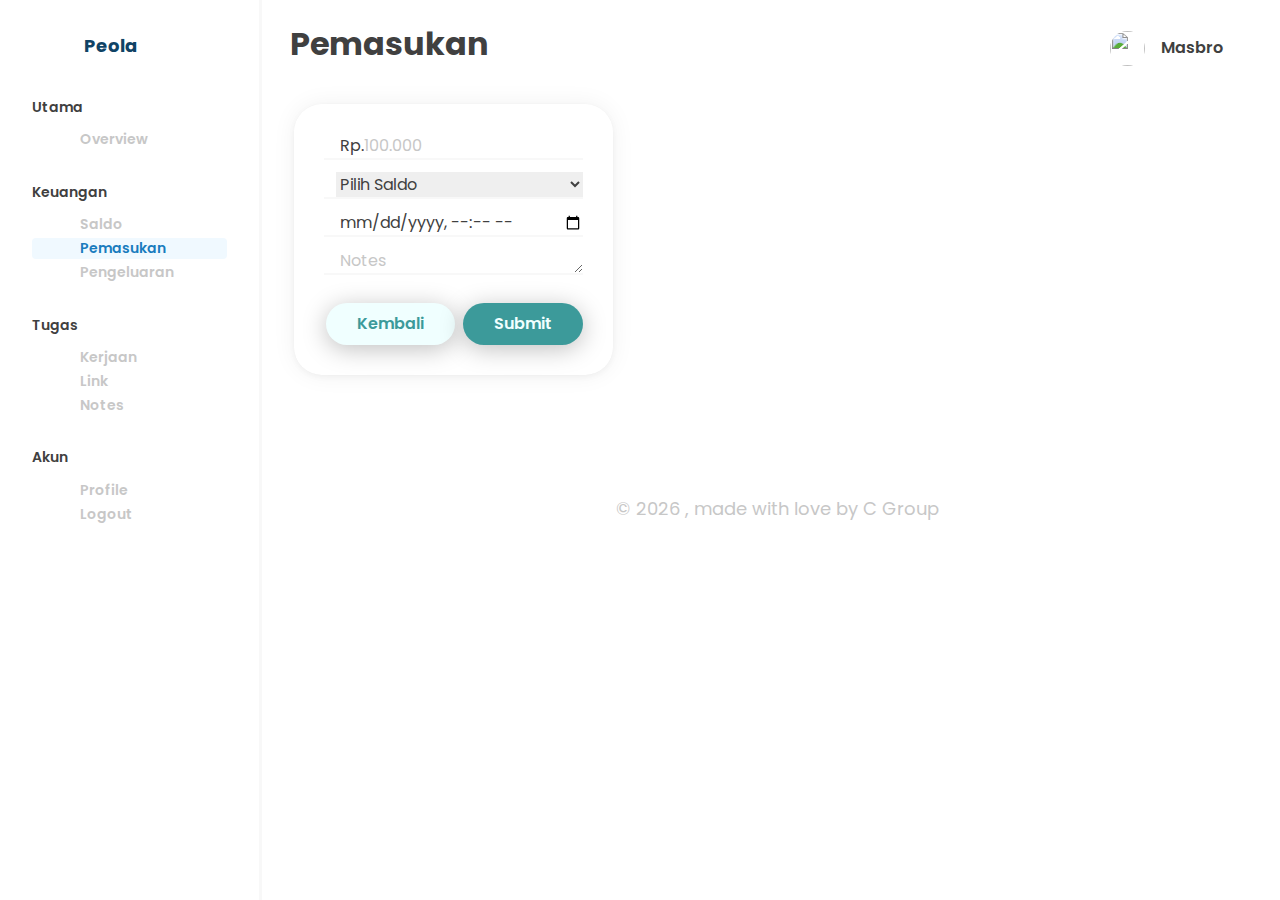
==== pages/add-income-page.html @ 9a2bbdf9 "add outcome page" ====
<!DOCTYPE html>
<html lang="en">
    <head>
        <meta charset="UTF-8" />
        <meta name="viewport" content="width=device-width, initial-scale=1.0" />

        <!--========== Unicons ==========-->
        <link
            rel="stylesheet"
            href="https://unicons.iconscout.com/release/v4.0.0/css/line.css"
        />

        <!--========== BOOTSTRAP 5 ==========-->
        <link
            rel="stylesheet"
            href="https://cdn.jsdelivr.net/npm/bootstrap@5.0.2/dist/css/bootstrap.min.css"
        />

        <!--========== CSS Style ==========-->
        <link rel="stylesheet" href="../assets/css/styles.css" />
        <link rel="stylesheet" href="../assets/css/balance-style.css" />
        <link rel="stylesheet" href="../assets/css/income.css" />

        <title>Pemasukan | Peola - Pengelolah keuangan dan kegiatan kamu</title>
    </head>
    <body>
        <!--========== Aside ==========-->
        <aside class="sidenav" id="sidenav">
            <nav class="sidenav__container">
                <div class="sidenav__header">
                    <a href="#" class="sidenav__header-container">
                        <img
                            src="../assets/img/logo.png"
                            alt=""
                            class="sidenav__icon-logo"
                        />
                        <span class="sidenav__name-title">Peola</span>
                    </a>
                </div>

                <div class="sidenav__main">
                    <ul class="sidenav__list">
                        <li class="sidenav__items">
                            <h3 class="sidenav__subtitle">Utama</h3>

                            <a href="../index.html" class="sidenav__link">
                                <i class="uil uil-chart-line sidenav__icon"></i>
                                <span class="sidenav__name">Overview</span>
                            </a>
                        </li>
                        <li class="sidenav__items">
                            <h3 class="sidenav__subtitle">Keuangan</h3>

                            <a
                                href="../pages/balance-page.html"
                                class="sidenav__link"
                            >
                                <i
                                    class="uil uil-money-stack sidenav__icon"
                                ></i>
                                <span class="sidenav__name">Saldo</span>
                            </a>
                            <a
                                href="../pages/income-page.html"
                                class="sidenav__link sidenav__active"
                            >
                                <i
                                    class="uil uil-money-withdraw sidenav__icon"
                                ></i>
                                <span class="sidenav__name">Pemasukan</span>
                            </a>
                            <a
                                href="../pages/outcome-page.html"
                                class="sidenav__link"
                            >
                                <i
                                    class="uil uil-money-withdraw sidenav__icon"
                                ></i>
                                <span class="sidenav__name">Pengeluaran</span>
                            </a>
                        </li>
                        <li class="sidenav__items">
                            <h3 class="sidenav__subtitle">Tugas</h3>

                            <a
                                href="../pages/task-page.html"
                                class="sidenav__link"
                            >
                                <i class="uil uil-list-ul sidenav__icon"></i>
                                <span class="sidenav__name">Kerjaan</span>
                            </a>
                            <a
                                href="../pages/link-page.html"
                                class="sidenav__link"
                            >
                                <i class="uil uil-link-h sidenav__icon"></i>
                                <span class="sidenav__name">Link</span>
                            </a>
                            <a
                                href="../pages/notes-page.html"
                                class="sidenav__link"
                            >
                                <i class="uil uil-notes sidenav__icon"></i>
                                <span class="sidenav__name">Notes</span>
                            </a>
                        </li>
                        <li class="sidenav__items">
                            <h3 class="sidenav__subtitle">Akun</h3>

                            <a
                                href="../pages/profile-page.html"
                                class="sidenav__link"
                            >
                                <i
                                    class="uil uil-user-circle sidenav__icon"
                                ></i>
                                <span class="sidenav__name">Profile</span>
                            </a>
                            <a href="#" class="sidenav__link">
                                <i
                                    class="uil uil-sign-out-alt sidenav__icon"
                                ></i>
                                <span class="sidenav__name">Logout</span>
                            </a>
                        </li>
                    </ul>
                </div>
            </nav>
        </aside>

        <!--========== MAIN ==========-->
        <main class="main">
            <!--========== Header ==========-->
            <header class="header">
                <div class="header__container">
                    <div class="title__container">
                        <h1 class="header__title">
                            <span class="header__title__bold">Pemasukan</span>
                        </h1>
                    </div>

                    <div class="header__logo">
                        <img
                            src="../assets/img/profile.png"
                            alt=""
                            class="header__img"
                        />
                        <span class="header__logo-name">Masbro</span>
                    </div>

                    <div class="header__toggle">
                        <i class="uil uil-bars" id="header-toggle"></i>
                    </div>
                </div>
            </header>

            <!--========== Dashboard ==========-->
            <section class="dashboard" id="dashboard">
                <div class="content__container row w-100">
                    <div class="col-lg-4 mb-4 p-0">
                        <!--========== Add Income ==========-->
                        <div class="input__container">
                            <form action="">
                                <!-- create input for email and password -->
                                <div class="list__items">
                                    <div class="list__item">
                                        <label
                                            for="price-input"
                                            class="input__item"
                                        >
                                            <i
                                                class="uil uil-money-withdraw list-icon icon__income"
                                            ></i
                                            >Rp.
                                        </label>
                                        <input
                                            type="text"
                                            class="form-list list__text"
                                            id="price-input"
                                            placeholder="100.000"
                                        />
                                    </div>
                                    <div class="list__item">
                                        <div
                                            class="input__item dropdown"
                                            style="width: 100%"
                                        >
                                            <label
                                                for="price-input"
                                                class="input__item"
                                            >
                                                <i
                                                    class="uil uil-money-stack list-icon icon__income"
                                                ></i>
                                            </label>
                                            <select
                                                id="price-input"
                                                name="price-input"
                                                class="form-list list__text select-form"
                                            >
                                                <option
                                                    value=""
                                                    selected
                                                    disabled
                                                    hidden
                                                >
                                                    Pilih Saldo
                                                </option>
                                                <option value="Tunai">
                                                    Tunai
                                                </option>
                                                <option value="Bank BRI">
                                                    Bank BRI
                                                </option>
                                                <option value="OVO">OVO</option>
                                                <option value="Gopay">
                                                    Gopay
                                                </option>
                                            </select>
                                        </div>
                                    </div>
                                    <!-- <div class="list__item">
                                        <div
                                            class="input__item dropdown"
                                            style="width: 100%"
                                        >
                                            <label
                                                for="price-input"
                                                class="input__item"
                                            >
                                                <i
                                                    class="uil uil-layer-group list-icon icon__income"
                                                ></i>
                                            </label>
                                            <select
                                                id="price-input"
                                                name="price-input"
                                                class="form-list list__text select-form"
                                            >
                                                <option
                                                    value=""
                                                    selected
                                                    disabled
                                                    hidden
                                                >
                                                    Pilih Kategori
                                                </option>
                                                <option value="makanan&minuman">
                                                    Makanan & Minuman
                                                </option>
                                                <option value="elektronik">
                                                    Elektronik
                                                </option>
                                            </select>
                                        </div>
                                    </div> -->
                                    <div class="list__item">
                                        <div
                                            class="input__item"
                                            style="width: 100%"
                                        >
                                            <label
                                                for="date-input"
                                                class="input__item"
                                            >
                                                <i
                                                    class="uil uil-calendar-alt list-icon icon__income icon__income"
                                                ></i>
                                            </label>
                                            <input
                                                type="datetime-local"
                                                class="form-list list__text"
                                                name=""
                                                id=""
                                            />
                                        </div>
                                    </div>
                                    <div class="list__item text-area">
                                        <label
                                            for="price-input"
                                            class="input__item"
                                        >
                                            <i
                                                class="uil uil-notes list-icon icon__income"
                                            ></i>
                                        </label>
                                        <textarea
                                            name="notes"
                                            id=""
                                            cols="10"
                                            rows="1"
                                            class="form-list list__text"
                                            placeholder="Notes"
                                        ></textarea>
                                    </div>
                                </div>
                                <div class="list__button-wrapper">
                                    <a
                                        href="income-page.html"
                                        class="btn btn-alt-green me-2"
                                    >
                                        Kembali
                                    </a>
                                    <input
                                        type="submit"
                                        class="btn btn-green"
                                    />
                                </div>
                            </form>
                        </div>
                    </div>
                </div>
            </section>

            <!--========== FOOTER ==========-->
            <footer class="footer">
                <div class="footer__container">
                    <p class="footer__text">
                        ©
                        <script>
                            document.write(new Date().getFullYear());
                        </script>
                        , made with love by
                        <span class="title__bold">C Group</span>
                    </p>
                </div>
            </footer>
        </main>

        <!--========== MAIN JS ==========-->
        <script src="../assets/js/main.js"></script>
    </body>
</html>
---- assets/css/styles.css ----
/*==================== GOOGLE FONTS ====================*/
@import url("https://fonts.googleapis.com/css2?family=Lato:wght@400;700&family=Poppins:wght@400;500;600;700&family=Quicksand:wght@700&display=swap");

/*==================== VARIABLES CSS ====================*/
:root {
    --header-height: 3rem;
    --sidenav-width: 17.125rem;

    /*========== Colors ==========*/
    /* Change favorite color */
    --blue-hue-color: 204;
    --red-hue-color: 8;
    --green-hue-color: 180;
    --purple-hue-color: 256;
    --orange-hue-color: 32;
    --yellow-hue-color: 40;

    /* HSL color mode */
    --text-color: #404040;
    --text-grey-color: #c7c7c7;
    --blue-color: hsl(var(--blue-hue-color), 77%, 42%);
    --blue-low-color: hsl(var(--blue-hue-color), 73%, 23%);
    --blue-hover-color: hsl(var(--blue-hue-color), 60%, 25%);
    --blue-alt-color: hsl(var(--blue-hue-color), 100%, 97%);
    --blue-alt-hover-color: hsl(var(--blue-hue-color), 91%, 91%);
    --red-color: hsl(var(--red-hue-color), 45%, 59%);
    --red-hover-color: hsl(var(--red-hue-color), 60%, 25%);
    --red-alt-color: hsl(var(--red-hue-color), 69%, 94%);
    --red-alt-hover-color: hsl(var(--red-hue-color), 91%, 91%);
    --green-hover-color: hsl(var(--green-hue-color), 60%, 25%);
    --green-color: hsl(var(--green-hue-color), 44%, 42%);
    --green-alt-color: hsl(var(--green-hue-color), 100%, 97%);
    --green-alt-hover-color: hsl(var(--green-hue-color), 91%, 91%);
    --purple-color: hsl(var(--purple-hue-color), 40%, 44%);
    --purple-hover-color: hsl(var(--purple-hue-color), 60%, 25%);
    --purple-alt-color: hsl(var(--purple-hue-color), 50%, 92%);
    --purple-alt-hover-color: hsl(var(--purple-hue-color), 91%, 91%);
    --orange-color: hsl(var(--orange-hue-color), 52%, 58%);
    --orange-hover-color: hsl(var(--orange-hue-color), 60%, 25%);
    --orange-alt-color: hsl(var(--orange-hue-color), 81%, 94%);
    --orange-alt-hover-color: hsl(var(--orange-hue-color), 91%, 91%);
    --yellow-color: hsl(var(--yellow-hue-color), 100%, 64%);
    --body-color: #fff;
    --white-color: #fff;
    --line-color: #f8f8f8;
    --title-color: hsl(var(--blue-hue-color), 73%, 23%);

    /*========== Font and typography ==========*/
    --body-font: "Poppins", sans-serif;
    --title-font: "Quicksand", sans-serif;
    --side-bar-font: "Lato", sans-serif;

    /* .5rem = 8px, 1rem = 16px, 1.5rem = 24px ... */
    --big-font-size: 1.65rem;
    --h1-font-size: 1.45rem;
    --h2-font-size: 1.3rem;
    --h3-font-size: 1.125rem;
    --normal-font-size: 0.938rem;
    --small-font-size: 0.813rem;
    --smaller-font-size: 0.75rem;

    /*========== Font weight ==========*/
    --font-regular: 400;
    --font-medium: 500;
    --font-semi-bold: 600;
    --font-bold: 700;

    /*========== Margenes Bottom ==========*/
    /* .25rem = 4px, .5rem = 8px, .75rem = 12px ... */
    --mb-0-25: 0.25rem;
    --mb-0-5: 0.5rem;
    --mb-0-75: 0.75rem;
    --mb-1: 1rem;
    --mb-1-5: 1.5rem;
    --mb-2: 2rem;
    --mb-2-5: 2.5rem;
    --mb-3: 3rem;

    /*========== z index ==========*/
    --z-tooltip: 1;
    --z-fixed: 10;
    --z-modal: 100;
    --z-sidebar: 1000;
}

/* Font size for large devices */
@media screen and (min-width: 968px) {
    :root {
        --big-font-size: 2rem;
        --h1-font-size: 1.875rem;
        --h2-font-size: 1.25rem;
        --normal-font-size: 1.125rem;
        --small-font-size: 1rem;
        --smaller-font-size: 0.875rem;
    }
}

/*==================== BASE ====================*/
*,
::before,
::after {
    box-sizing: border-box;
    padding: 0;
    margin: 0;
}

html {
    scroll-behavior: smooth;
}

body {
    margin: 0 0 0 var(--sidenav-width);
    font-family: var(--body-font);
    font-size: var(--normal-font-size);
    background-color: var(--body-color);
    color: var(--text-color);
}

h1,
h2,
h3,
h4 {
    color: var(--text-color);
    font-weight: var(--font-regular);
}

p {
    margin-bottom: 0;
}

ul {
    list-style: none;
}

li {
    text-decoration: none;
}

a {
    text-decoration: none;
    color: var(--text-grey-color);
}

img {
    max-width: 100%;
    height: auto;
}

.btn:focus {
    outline: none;
    box-shadow: none;
}

/*==================== REUSABLE CSS CLASSES ====================*/
.content__container {
    padding: 2rem 0 2rem 1rem;
}

.title {
    font-size: var(--normal-font-size);
    font-weight: 400;
}

.bold__title {
    font-weight: 700;
}

.small__title {
    font-size: var(--normal-font-size);
}

.icon__blue {
    color: var(--blue-color);
}

.icon__green {
    color: var(--green-color);
}

.icon__red {
    color: var(--red-color);
}

.font__blue {
    color: var(--blue-color);
}

.font__purple {
    color: var(--purple-color);
}

.font__green {
    color: var(--green-color);
}

.font__red {
    color: var(--red-color);
}

.font__purple {
    color: var(--purple-color);
}

.price {
    font-family: var(--side-bar-font);
}

.clickable {
    cursor: pointer;
}

.btn {
    display: flex;
    width: max-content;
    justify-content: center;
    align-items: center;
    padding: 8px 30px;
    border-radius: 28px;
    box-shadow: 0px 4px 24px rgba(0, 0, 0, 0.25);
    font-size: var(--small-font-size);
    font-weight: var(--font-semi-bold);
    transition: 0.3s;
    cursor: pointer;
}

.btn-icon {
    font-size: 1.75rem;
    margin: -10px -5px;
}

.small-btn {
    font-size: var(--smaller-font-size);
    padding: 3px 15px;
}

.icon__outcome {
    color: var(--red-color);
}

.icon__income {
    color: var(--green-color);
}

.btn-blue {
    color: var(--blue-alt-color);
    background-color: var(--blue-color);
}

.btn-alt-blue {
    color: var(--blue-color);
    background-color: var(--blue-alt-color);
}

.btn-green {
    color: var(--green-alt-color);
    background-color: var(--green-color);
}

.btn-alt-green {
    color: var(--green-color);
    background-color: var(--green-alt-color);
}

.btn-red {
    color: var(--red-alt-color);
    background-color: var(--red-color);
}

.btn-alt-red {
    color: var(--red-color);
    background-color: var(--red-alt-color);
}

.btn-blue:hover {
    color: var(--blue-alt-color);
    background-color: var(--blue-low-color);
}

.btn-alt-blue:hover {
    color: var(--blue-color);
    background-color: var(--blue-alt-hover-color);
}

.btn-green:hover {
    color: var(--green-alt-color);
    background-color: var(--green-hover-color);
}

.btn-alt-green:hover {
    color: var(--green-color);
    background-color: var(--green-alt-hover-color);
}

.btn-red:hover {
    color: var(--red-alt-color);
    background-color: var(--red-hover-color);
}

.btn-alt-red:hover {
    color: var(--red-color);
    background-color: var(--red-alt-hover-color);
}
/*==================== SIDE NAVBAR ====================*/
.sidenav {
    position: fixed;
    top: 0;
    left: 0;
    height: 100vh;
    padding: 0.5rem 0.5rem 0;
    border-right: 3px solid var(--line-color);
    background-color: var(--body-color);
    z-index: var(--z-sidebar);
    transition: 0.4s;
}

.sidenav__container {
    display: flex;
    flex-direction: column;
    justify-content: space-between;
    /* align-items: center; */
    width: min-content;
    margin: 0 0.5rem;
    padding: 1.5rem 1rem 3rem;
    overflow: auto;
}

.sidenav__header {
    margin-bottom: var(--mb-2-5);
}

.sidenav__header-container {
    font-style: var(--title-font);
    font-weight: var(--font-bold);
    display: flex;
    align-items: center;
}

.sidenav__icon-logo {
    width: 40px;
    margin-right: 0.75rem;
}

.sidenav__name-title {
    color: var(--blue-low-color);
}

.sidenav__list {
    display: flex;
    flex-direction: column;
    margin-left: -2rem;
}

.sidenav__items {
    display: flex;
    flex-direction: column;
    margin-bottom: 2rem;
    font-size: var(--smaller-font-size);
    font-style: var(--side-bar-font);
    font-weight: var(--font-semi-bold);
}

.sidenav__subtitle {
    margin-bottom: 0.75rem;
    color: var(--text-color);
    font-style: var(--side-bar-font);
    font-weight: var(--font-semi-bold);
    font-size: var(--smaller-font-size);
}

.sidenav__link {
    display: flex;
    align-items: center;
    margin: 1.5px 0;
}

.sidenav__link:hover {
    color: var(--text-grey-color);
    background-color: var(--blue-alt-color);
    width: 195px;
    border-radius: 4px;
}

.sidenav__active {
    background-color: var(--blue-alt-color);
    width: 195px;
    border-radius: 4px;
    color: var(--blue-color) !important;
}

.sidenav__icon {
    font-size: 1.5rem;
    margin-right: 1rem;
    margin-left: 2rem;
}

/* show navbar */
.show-menu {
    left: 0 !important;
}

/*==================== MAIN ====================*/

.main {
    position: relative;
    height: 100%;
    padding: 1.5rem 1rem;
}

/*==================== Header ====================*/
.header {
    width: 100%;
    /* background-color: red; */
    z-index: var(--z-fixed);
    height: 100%;
}

.header__container {
    display: flex;
    justify-content: space-between;
    align-items: center;
    height: var(--header-height);
    margin-right: 2.5rem;
}

.header__logo {
    display: flex;
    align-items: center;
}

.header__logo-name {
    font-size: var(--small-font-size);
    color: var(--text-color);
    font-weight: var(--font-semi-bold);
}

.header__img {
    width: 35px;
    height: 35px;
    border-radius: 50%;
    margin-right: 1rem;
}

.header__title {
    font-size: var(--big-font-size);
    font-weight: var(--font-regular);
    color: var(--text-color);
}

.header__title__bold {
    font-weight: var(--font-bold);
}

.header__toggle {
    font-size: 1.5rem;
    cursor: pointer;
    display: none;
}

/*==================== DASHBOARD ====================*/
.dashboard {
    display: flex;
    justify-content: flex-start;
}

/* money information */
.moneyinfo__container {
    display: flex;
    flex-direction: column;
    border-radius: 28px;
    padding: 30px;
    color: var(--text-color);
    margin-bottom: var(--mb-1-5);
    box-shadow: 0px 0px 24px rgba(0, 0, 0, 0.06),
        0px 2px 6px rgba(0, 0, 0, 0.04), 0px 0px 1px rgba(0, 0, 0, 0.04);
}

.moneyinfo__title-wrapper {
    margin-bottom: var(--mb-0-5);
}

.moneyinfo__wrapper {
    display: flex;
    justify-content: space-evenly;
}

.moneyinfo__item {
    /* padding: 20px; */
    display: flex;
    flex-direction: column;
    justify-content: center;
    align-items: center;
}

.moneyinfo__icon {
    font-size: 2.5rem;
    margin-bottom: var(--mb-0-25);
}

.moneyinfo__total {
    font-size: var(--h2-font-size);
    font-weight: var(--font-semi-bold);
    font-family: var(--side-bar-font);
    margin-bottom: var(--mb-0-5);
}

.moneyinfo__desc {
    font-size: var(--smaller-font-size);
    color: var(--text-grey-color);
}

.moneyinfo__line {
    /* display: block; */
    width: 1.5px;
    height: 120px;
    margin-top: 20px;
    background-color: #e8e8e8;
    /* transform: translate(0px, 20px); */
}

/* transaction information */
.transaction__container {
    display: flex;
    flex-direction: column;
    border-radius: 28px;
    padding: 30px;
    color: var(--text-color);
    box-shadow: 0px 0px 24px rgba(0, 0, 0, 0.06),
        0px 2px 6px rgba(0, 0, 0, 0.04), 0px 0px 1px rgba(0, 0, 0, 0.04);
}

.transaction__title-wrapper {
    margin-bottom: var(--mb-1-5);
    display: flex;
    justify-content: space-between;
    align-items: center;
}

.transaction__perday {
    display: flex;
    flex-direction: column;
    margin-bottom: var(--mb-1-5);
}

.transaction__perday-header {
    display: flex;
    justify-content: space-between;
    color: var(--text-grey-color);
    font-size: var(--smaller-font-size);
    font-weight: var(--font-regular);
    margin-bottom: var(--mb-0-5);
}

.transaction__perday-price {
    font-size: var(--small-font-size);
    font-weight: var(--font-semi-bold);
}

.transaction__item {
    display: flex;
    justify-content: space-between;
    align-items: center;
    margin-bottom: var(--mb-0-5);
    padding-bottom: 4px;
    border-bottom: 1px solid #e8e8e8;
    transform: scale(1);
    translate: 0.3s;
}

.transaction__item-title {
    display: flex;
    align-items: center;
}

.transaction__icon {
    font-size: 1.875rem;
    margin-right: 15px;
}

.transaction__item-title div {
    line-height: 1.25rem;
}

.transaction__categories {
    font-size: var(--normal-font-size);
}

.transaction__desc {
    font-size: var(--smaller-font-size);
    color: var(--text-grey-color);
}

.transaction__item-price {
    font-weight: var(--font-semi-bold);
    font-size: var(--small-font-size);
}

/* To Do information */
.task__container {
    margin-bottom: var(--mb-1-5);
    /* margin: 0 1.5rem 2rem; */
}

.task__title-wrapper {
    margin-bottom: var(--mb-1);
}

.task__item {
    display: flex;
    margin-left: 20px;
    justify-content: space-between;
    align-items: center;
    min-width: 100%;
    padding: 15px 18px;
    border-radius: 28px;
    transition: 0.3s;
    margin-bottom: 10px;
    cursor: pointer;
    box-shadow: 0px 6px 10px rgba(0, 0, 0, 0.06),
        0px 2px 6px rgba(0, 0, 0, 0.04), 0px 0px 1px rgba(0, 0, 0, 0.04);
}

.task__item:hover {
    transform: scale(1.05);
}

.task__name {
    font-family: var(--side-bar-font);
    font-size: var(--small-font-size);
    font-weight: var(--font-semi-bold);
    margin-bottom: var(--mb-0-5);
}

.task__date-wrapper {
    display: flex;
    align-items: center;
    margin: 0 0 5px 0;
}

.task__date {
    font-size: var(--smaller-font-size);
    color: var(--text-grey-color);
    margin-top: -0.5rem;
}

.task__icon {
    font-size: 20px;
    color: var(--text-grey-color);
    margin-right: 5px;
}

.task__categories-wrapper {
    display: flex;
    align-items: center;
}

.task__categories {
    display: block;
    border-radius: 20px;
    padding: 0 15px;
    font-size: var(--smaller-font-size);
    font-weight: var(--font-semi-bold);
    width: max-content;
    margin-right: 10px;
}

.do-first {
    background-color: var(--green-alt-color);
    color: var(--green-color);
}

.do-leter {
    background-color: var(--purple-alt-color);
    color: var(--purple-color);
}

.group__name {
    background-color: var(--orange-alt-color);
    color: var(--orange-color);
}

.task__check {
    font-size: 1.875rem;
    color: var(--text-grey-color);
    transition: 0.2s;
}

.task__check:hover {
    color: var(--text-color);
}

/* modal */
.modal {
    position: fixed;
    top: 0;
    left: 0;
    width: 100%;
    height: 100%;
    background-color: rgba(0, 0, 0, 0.1);
    display: none;
    justify-content: center;
    align-items: center;
    margin: 0 0 0 100px;
    z-index: var(--z-tooltip);
}

.modal__content {
    display: flex;
    flex-direction: column;
    padding: 30px;
    border-radius: 28px;
    min-width: 400px;
    max-width: 800px;
    background-color: var(--body-color);
}

.modal__title-wrapper {
    margin-bottom: var(--mb-1-5);
}

.list__items {
    display: flex;
    flex-direction: column;
    margin-bottom: var(--mb-1);
}

.list__item {
    display: flex;
    align-items: center;
    margin-bottom: var(--mb-0-75);
    border-bottom: 2px solid var(--line-color);
    font-size: var(--small-font-size);
}

.list__button-wrapper {
    display: flex;
    justify-content: flex-end;
}

.list-icon {
    font-size: 1.5rem;
    margin-right: 1rem;
}

/* show modal */
.show-modal {
    display: flex;
}

/* Footer */
.footer {
    padding: 2rem;
}

.footer__container {
    display: flex;
    justify-content: center;
    align-items: center;
    font-size: var(--normal-font-size);
    color: var(--text-grey-color);
}

/*==================== MEDIA QUERY ====================*/

@media screen and (max-width: 968px) {
    body {
        margin: 0;
    }

    .sidenav {
        left: -100%;
    }

    .main {
        padding: 5px 10px 0;
    }

    .content__container {
        padding: 15px 7px;
    }

    .dashboard {
        justify-content: center;
    }

    .header__container {
        margin-right: 0;
    }

    .title__container {
        margin-right: 0;
        order: 2;
    }

    .header__logo {
        order: 1;
    }

    .header__logo-name {
        display: none;
    }

    .header__toggle {
        display: flex;
        order: 3;
    }

    /* money info */
    .moneyinfo__container {
        padding: 20px;
    }

    .moneyinfo__total {
        font-size: var(--normal-font-size);
    }

    .moneyinfo__icon {
        font-size: 1.75rem;
    }

    .moneyinfo__item {
        align-items: flex-start;
        padding: 0 5px;
        flex: 1;
    }

    .moneyinfo__line {
        height: 50px;
        display: none;
    }

    .task__item {
        margin: 0 0 10px 0;
        width: 100%;
    }

    /* modal */
    .modal {
        width: 100%;
        margin: 0;
    }

    .modal__content {
        margin: 1rem 2rem;
        min-width: 100px;
    }
}

@media screen and (max-width: 30em) {
    .moneyinfo__wrapper {
        flex-direction: column;
    }

    .moneyinfo__item {
        margin-bottom: var(--mb-0-5);
    }
}
---- assets/css/balance-style.css ----
.moneyinfo__item {
    align-items: flex-start;
}

.moneyinfo__wrapper {
    justify-content: flex-start;
}

.moneyinfo__total {
    font-size: var(--h1-font-size);
}

.moneyinfo__icon {
    font-size: 3rem;
}

.balance__item {
    padding: 1.5rem;
    display: flex;
    justify-content: space-between;
    align-items: center;
    min-width: 100%;
    padding: 15px 18px;
    border-radius: 28px;
    transition: 0.3s;
    margin-bottom: 10px;
    box-shadow: 0px 6px 10px rgba(0, 0, 0, 0.06),
        0px 2px 6px rgba(0, 0, 0, 0.04), 0px 0px 1px rgba(0, 0, 0, 0.04);
}

.balance__title {
    font-weight: var(--font-bold);
}

.balance__container .price {
    font-weight: var(--font-semi-bold);
}

.balance__container {
    display: grid;
    grid-template-columns: repeat(3, 1fr);
    gap: 1rem;
}

@media screen and (max-width: 768px) {
    .balance__container {
        grid-template-columns: repeat(2, 1fr);
    }
}
---- assets/css/income.css ----
.moneyinfo__container {
    margin-bottom: var(--mb-2);
}

.btn__container {
    margin-bottom: var(--mb-2);
}

.input__container {
    margin-bottom: var(--mb-2);
    padding: 30px;
    border-radius: 28px;
    box-shadow: 0px 0px 24px rgba(0, 0, 0, 0.06),
        0px 2px 6px rgba(0, 0, 0, 0.04), 0px 0px 1px rgba(0, 0, 0, 0.04);
}

.dropdown-list {
    display: flex;
    flex-direction: row;
    justify-content: space-between;
    align-items: center;
    /* background-color: red; */
}

.select-form {
    margin-left: -4px;
}

.input__item {
    display: flex;
    /* background-color: rebeccapurple; */
    align-items: center;
}

.form-list select {
    width: 100%;
}

.form-list option {
}

.form-list {
    border-width: 0;
    color: var(--text-color);
    width: 100%;
}

/* dropdown menu */
.list__item .dropdown {
    position: relative;
}

::placeholder {
    color: var(--text-grey-color);
}

.form-list:focus {
    outline: none;
}

.transaction__time {
    display: flex;
    position: relative;
    flex-direction: column;
}

.input__item-label {
    margin-right: 10px;
    font-weight: var(--font-bold);
}

.transaction__time-date {
    margin-top: 1rem;
    display: none;
    position: absolute;
    /* left: calc(100% + 1rem); */
    top: 100%;
    /* left: 10px; */
    z-index: var(--z-fixed);
    background-color: var(--body-color);
    padding: 15px 15px 10px 15px;
    border-radius: 15px;
    box-shadow: 0px 0px 24px rgba(0, 0, 0, 0.06),
        0px 2px 6px rgba(0, 0, 0, 0.04), 0px 0px 1px rgba(0, 0, 0, 0.04);
}

.show__date-picker {
    display: block;
}
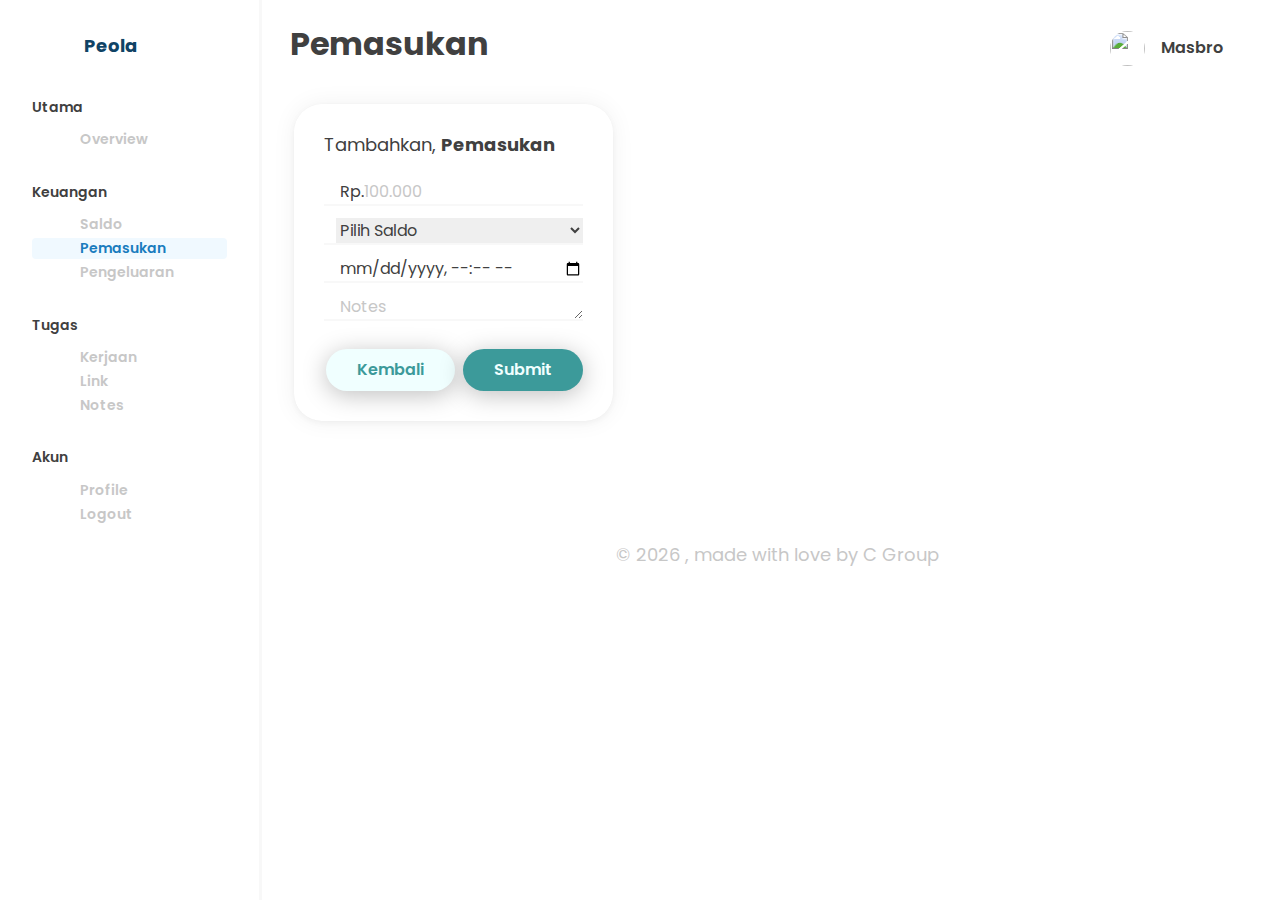
==== commit 816e2bf6: "finish all page" ====
--- a/pages/add-income-page.html
+++ b/pages/add-income-page.html
@@ -160,6 +160,12 @@
                     <div class="col-lg-4 mb-4 p-0">
                         <!--========== Add Income ==========-->
                         <div class="input__container">
+                            <h3 class="title small__title mb-4">
+                                Tambahkan,
+                                <span class="bold__title small__title"
+                                    >Pemasukan</span
+                                >
+                            </h3>
                             <form action="">
                                 <!-- create input for email and password -->
                                 <div class="list__items">
--- a/assets/css/styles.css
+++ b/assets/css/styles.css
@@ -156,6 +156,10 @@
     padding: 2rem 0 2rem 1rem;
 }
 
+.content__container-task {
+    padding: 2rem 0;
+}
+
 .title {
     font-size: var(--normal-font-size);
     font-weight: 400;
@@ -597,11 +601,19 @@
 /* To Do information */
 .task__container {
     margin-bottom: var(--mb-1-5);
-    /* margin: 0 1.5rem 2rem; */
+}
+
+.task-page__container {
+    display: grid;
+    grid-template-columns: repeat(3, 1fr);
+    gap: 1rem;
 }
 
 .task__title-wrapper {
     margin-bottom: var(--mb-1);
+    display: flex;
+    justify-content: space-between;
+    align-items: center;
 }
 
 .task__item {
@@ -609,7 +621,7 @@
     margin-left: 20px;
     justify-content: space-between;
     align-items: center;
-    min-width: 100%;
+    /* min-width: 100%; */
     padding: 15px 18px;
     border-radius: 28px;
     transition: 0.3s;
@@ -633,13 +645,13 @@
 .task__date-wrapper {
     display: flex;
     align-items: center;
-    margin: 0 0 5px 0;
+    margin: -5px 0 5px 0;
 }
 
 .task__date {
     font-size: var(--smaller-font-size);
     color: var(--text-grey-color);
-    margin-top: -0.5rem;
+    /* margin-top: -0.5rem; */
 }
 
 .task__icon {
@@ -686,6 +698,10 @@
 
 .task__check:hover {
     color: var(--text-color);
+}
+
+.profile__img {
+    margin: var(--mb-1) 0 var(--mb-1-5);
 }
 
 /* modal */
@@ -733,6 +749,8 @@
 
 .list__button-wrapper {
     display: flex;
+    flex-wrap: wrap;
+    align-items: center;
     justify-content: flex-end;
 }
 
@@ -843,6 +861,10 @@
         margin: 1rem 2rem;
         min-width: 100px;
     }
+
+    .task-page__container {
+        grid-template-columns: repeat(1, 1fr);
+    }
 }
 
 @media screen and (max-width: 30em) {
--- a/assets/css/income.css
+++ b/assets/css/income.css
@@ -75,6 +75,7 @@
     position: absolute;
     /* left: calc(100% + 1rem); */
     top: 100%;
+    right: 0;
     /* left: 10px; */
     z-index: var(--z-fixed);
     background-color: var(--body-color);
